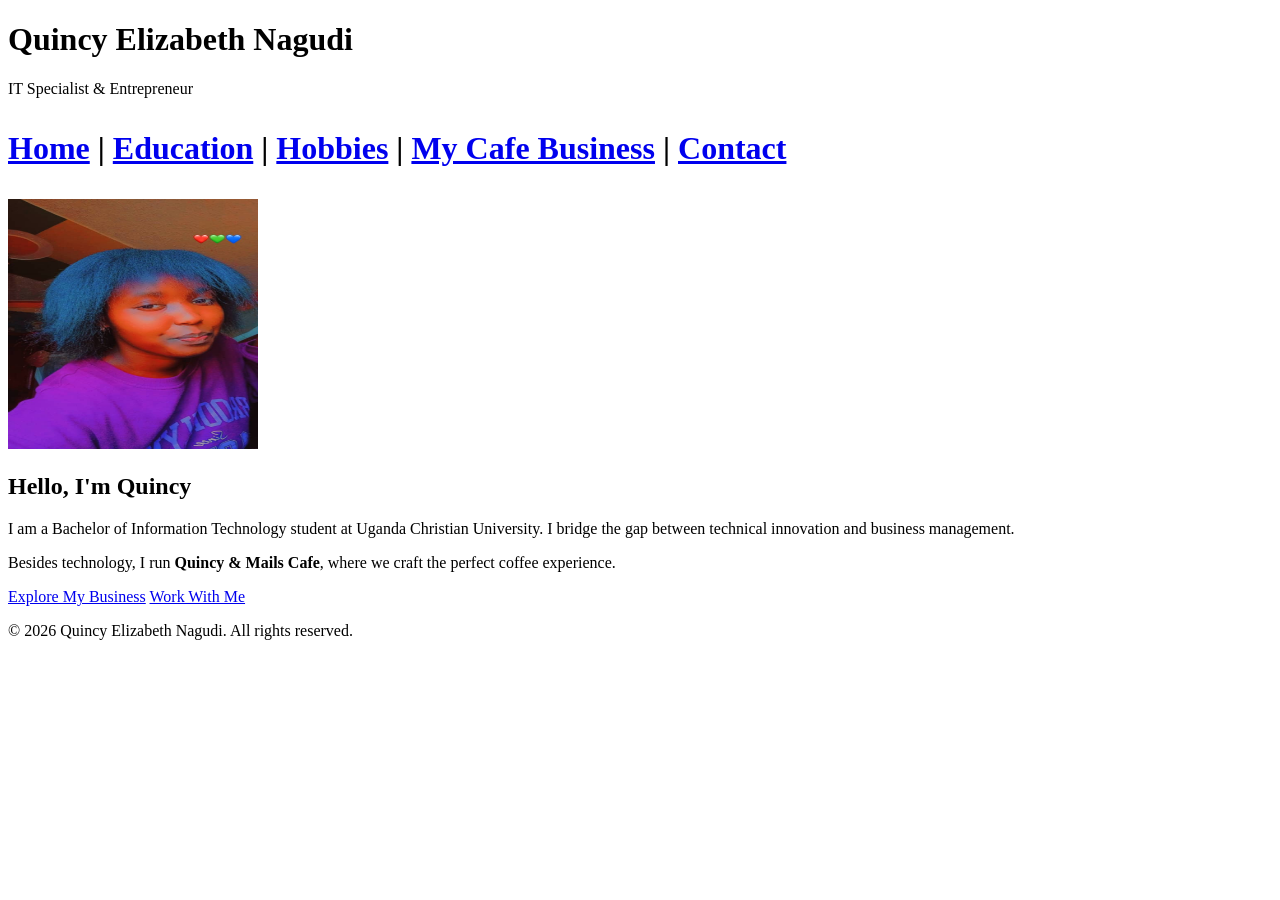
==== quincylinah/index.html @ 895c51fe "Add files via upload" ====
<!DOCTYPE html>
<html lang="en">
<head>
    <meta charset="UTF-8">
    <title>Quincy Elizabeth | Portfolio</title>
    <link rel="stylesheet" href="style.css">
</head>
<body>
    <header class="banner">
        <h1>Quincy Elizabeth Nagudi</h1>
        <p>IT Specialist & Entrepreneur</p>
    </header>

    <div class="Menu">
    <h1>
        <p>
            <a href="index.html">Home</a> | 
            <a href="Education.html">Education</a> | 
            <a href="hobbies.html">Hobbies</a> | 
            <a href="Mails.html">My Cafe Business</a> | 
            <a href="contact.html">Contact</a>
        </p>
    </h1>
</div>

    <main class="container">
        <section class="profile-section">
            <img src="IMG-20260513-WA0000.jpg" alt="Quincy Elizabeth" width="250" height="250" class="profile-img">
            <div>
                <h2>Hello, I'm Quincy</h2>
                <p>I am a Bachelor of Information Technology student at Uganda Christian University. I bridge the gap between technical innovation and business management.</p>
                <p>Besides technology, I run <strong>Quincy & Mails Cafe</strong>, where we craft the perfect coffee experience.</p>
                <a href="Mails.html" class="btn">Explore My Business</a>
                <a href="contact.html" class="btn" style="background: var(--primary-color);">Work With Me</a>
            </div>
        </section>
    </main>

    <footer><p>&copy; 2026 Quincy Elizabeth Nagudi. All rights reserved.</p></footer>
</body>
</html>
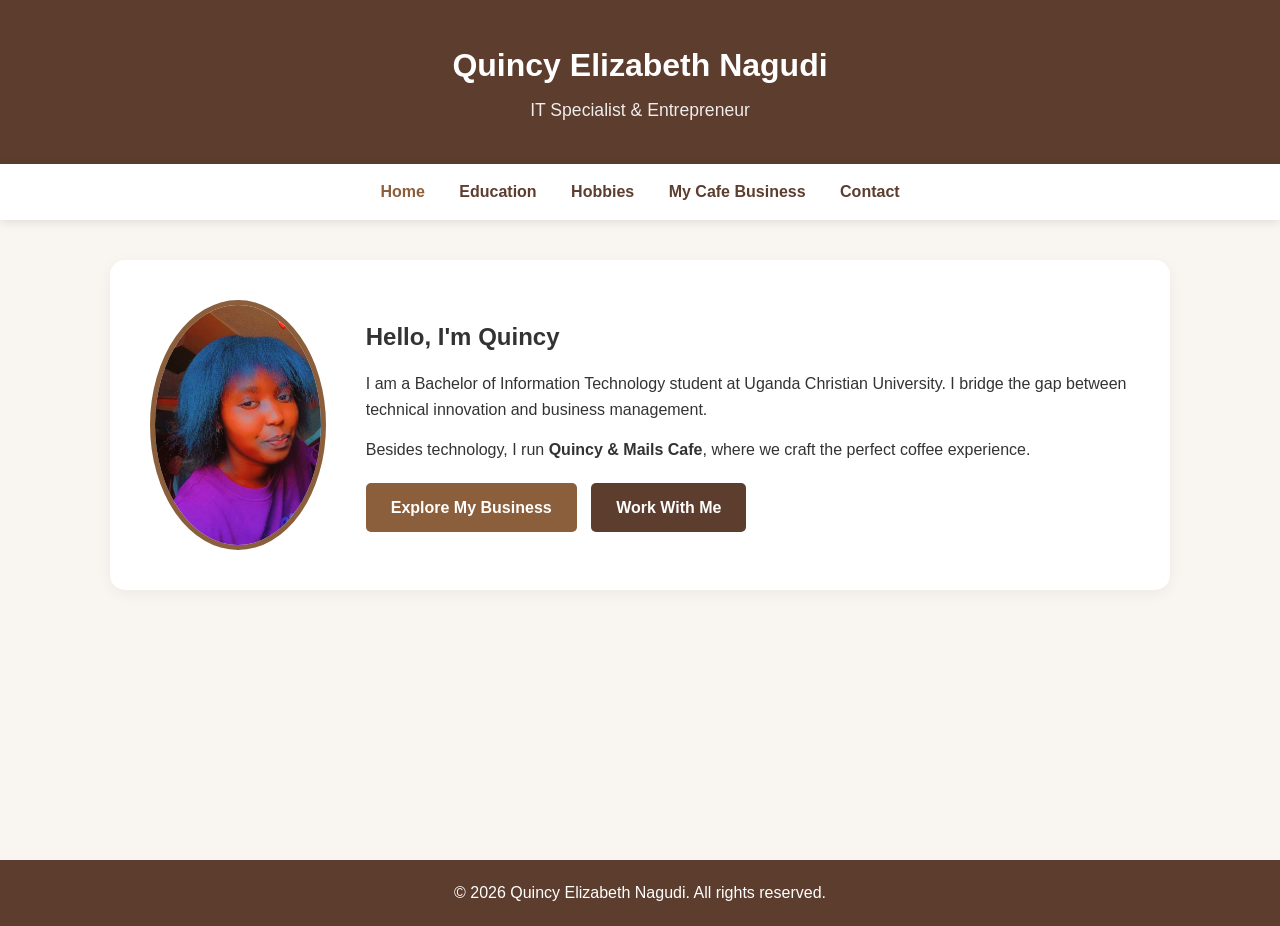
==== commit eb66f7fc: "Add files via upload" ====
--- a/quincylinah/index.html
+++ b/quincylinah/index.html
@@ -2,6 +2,7 @@
 <html lang="en">
 <head>
     <meta charset="UTF-8">
+    <meta name="viewport" content="width=device-width, initial-scale=1.0">
     <title>Quincy Elizabeth | Portfolio</title>
     <link rel="stylesheet" href="style.css">
 </head>
@@ -11,31 +12,29 @@
         <p>IT Specialist & Entrepreneur</p>
     </header>
 
-    <div class="Menu">
-    <h1>
-        <p>
-            <a href="index.html">Home</a> | 
-            <a href="Education.html">Education</a> | 
-            <a href="hobbies.html">Hobbies</a> | 
-            <a href="Mails.html">My Cafe Business</a> | 
-            <a href="contact.html">Contact</a>
-        </p>
-    </h1>
-</div>
+    <nav class="Menu">
+        <a href="index.html" class="active">Home</a> 
+        <a href="Education.html">Education</a> 
+        <a href="hobbies.html">Hobbies</a> 
+        <a href="Mails.html">My Cafe Business</a> 
+        <a href="contact.html">Contact</a>
+    </nav>
 
     <main class="container">
         <section class="profile-section">
             <img src="IMG-20260513-WA0000.jpg" alt="Quincy Elizabeth" width="250" height="250" class="profile-img">
             <div>
                 <h2>Hello, I'm Quincy</h2>
-                <p>I am a Bachelor of Information Technology student at Uganda Christian University. I bridge the gap between technical innovation and business management.</p>
-                <p>Besides technology, I run <strong>Quincy & Mails Cafe</strong>, where we craft the perfect coffee experience.</p>
+                <p style="margin-top: 15px;">I am a Bachelor of Information Technology student at Uganda Christian University. I bridge the gap between technical innovation and business management.</p>
+                <p style="margin-top: 15px;">Besides technology, I run <strong>Quincy & Mails Cafe</strong>, where we craft the perfect coffee experience.</p>
                 <a href="Mails.html" class="btn">Explore My Business</a>
-                <a href="contact.html" class="btn" style="background: var(--primary-color);">Work With Me</a>
+                <a href="contact.html" class="btn" style="background-color: var(--primary-color);">Work With Me</a>
             </div>
         </section>
     </main>
 
-    <footer><p>&copy; 2026 Quincy Elizabeth Nagudi. All rights reserved.</p></footer>
+    <footer>
+        <p>&copy; 2026 Quincy Elizabeth Nagudi. All rights reserved.</p>
+    </footer>
 </body>
 </html>
--- a/quincylinah/style.css
+++ b/quincylinah/style.css
@@ -0,0 +1,182 @@
+:root {
+    --primary-color: #5c3d2e;    /* Deep Coffee */
+    --secondary-color: #8b5e3c;  /* Warm Tan */
+    --accent-color: #4CAF50;     /* Professional Green */
+    --bg-light: #f9f6f2;
+    --white: #ffffff;
+    --text-dark: #333333;
+    --text-muted: #666666;
+}
+
+* {
+    margin: 0;
+    padding: 0;
+    box-sizing: border-box;
+    font-family: 'Segoe UI', Tahoma, Geneva, Verdana, sans-serif;
+}
+
+body {
+    background-color: var(--bg-light);
+    color: var(--text-dark);
+    line-height: 1.6;
+}
+
+/* Header Banner */
+header.banner {
+    background: var(--primary-color);
+    color: var(--white);
+    padding: 40px 20px;
+    text-align: center;
+}
+
+header.banner p {
+    font-size: 1.1rem;
+    margin-top: 5px;
+    opacity: 0.9;
+}
+
+/* Unified Navigation Menu */
+nav.Menu {
+    background: var(--white);
+    padding: 15px;
+    text-align: center;
+    position: sticky;
+    top: 0;
+    box-shadow: 0 2px 10px rgba(0,0,0,0.1);
+    z-index: 1000;
+}
+
+nav.Menu a {
+    text-decoration: none;
+    color: var(--primary-color);
+    font-weight: bold;
+    margin: 0 15px;
+    transition: 0.3s ease;
+}
+
+nav.Menu a:hover, nav.Menu a.active {
+    color: var(--secondary-color);
+}
+
+/* Main Layout Architecture */
+.container {
+    max-width: 1100px;
+    margin: 40px auto;
+    padding: 0 20px;
+    min-height: 60vh;
+}
+
+/* Page Section Titles */
+h2.section-title {
+    color: var(--primary-color);
+    margin-bottom: 25px;
+    font-size: 2rem;
+    border-bottom: 2px solid var(--secondary-color);
+    padding-bottom: 10px;
+}
+
+/* Home Profile Section */
+.profile-section {
+    display: flex;
+    align-items: center;
+    gap: 40px;
+    background: var(--white);
+    padding: 40px;
+    border-radius: 15px;
+    box-shadow: 0 4px 15px rgba(0,0,0,0.05);
+}
+
+.profile-img {
+    border-radius: 50%;
+    border: 5px solid var(--secondary-color);
+    object-fit: cover;
+}
+
+/* Custom Buttons */
+.btn {
+    display: inline-block;
+    padding: 12px 25px;
+    background-color: var(--secondary-color);
+    color: white;
+    text-decoration: none;
+    border-radius: 5px;
+    margin-top: 20px;
+    margin-right: 10px;
+    font-weight: 600;
+    transition: transform 0.2s, background-color 0.2s;
+}
+
+.btn:hover {
+    transform: translateY(-3px);
+    background-color: var(--primary-color);
+}
+
+/* Lists & Tables Styling */
+ol.styled-list {
+    background: var(--white);
+    padding: 30px 40px;
+    border-radius: 10px;
+    box-shadow: 0 4px 10px rgba(0,0,0,0.05);
+}
+
+ol.styled-list li {
+    margin-bottom: 12px;
+    font-size: 1.1rem;
+    color: var(--text-dark);
+}
+
+.styled-table {
+    width: 100%;
+    border-collapse: collapse;
+    background: var(--white);
+    border-radius: 10px;
+    overflow: hidden;
+    box-shadow: 0 4px 15px rgba(0,0,0,0.05);
+    margin-top: 20px;
+}
+
+.styled-table th {
+    background-color: var(--primary-color);
+    color: var(--white);
+    text-align: left;
+    padding: 15px;
+}
+
+.styled-table td {
+    padding: 15px;
+    border-bottom: 1px solid #eeeeee;
+}
+
+.styled-table tr:last-child td {
+    border-bottom: none;
+}
+
+/* Contact Details Cards */
+.contact-card {
+    background: var(--white);
+    padding: 30px;
+    border-radius: 10px;
+    box-shadow: 0 4px 10px rgba(0,0,0,0.05);
+    max-width: 500px;
+}
+
+.contact-card p {
+    margin-bottom: 15px;
+    font-size: 1.1rem;
+}
+
+/* Footer Styling */
+footer {
+    background: var(--primary-color);
+    color: var(--white);
+    text-align: center;
+    padding: 20px;
+    margin-top: 60px;
+}
+
+/* Responsive Scaling */
+@media (max-width: 768px) {
+    .profile-section { flex-direction: column; text-align: center; }
+    nav.Menu { display: flex; flex-direction: column; gap: 10px; }
+    nav.Menu a { margin: 5px 0; }
+}
